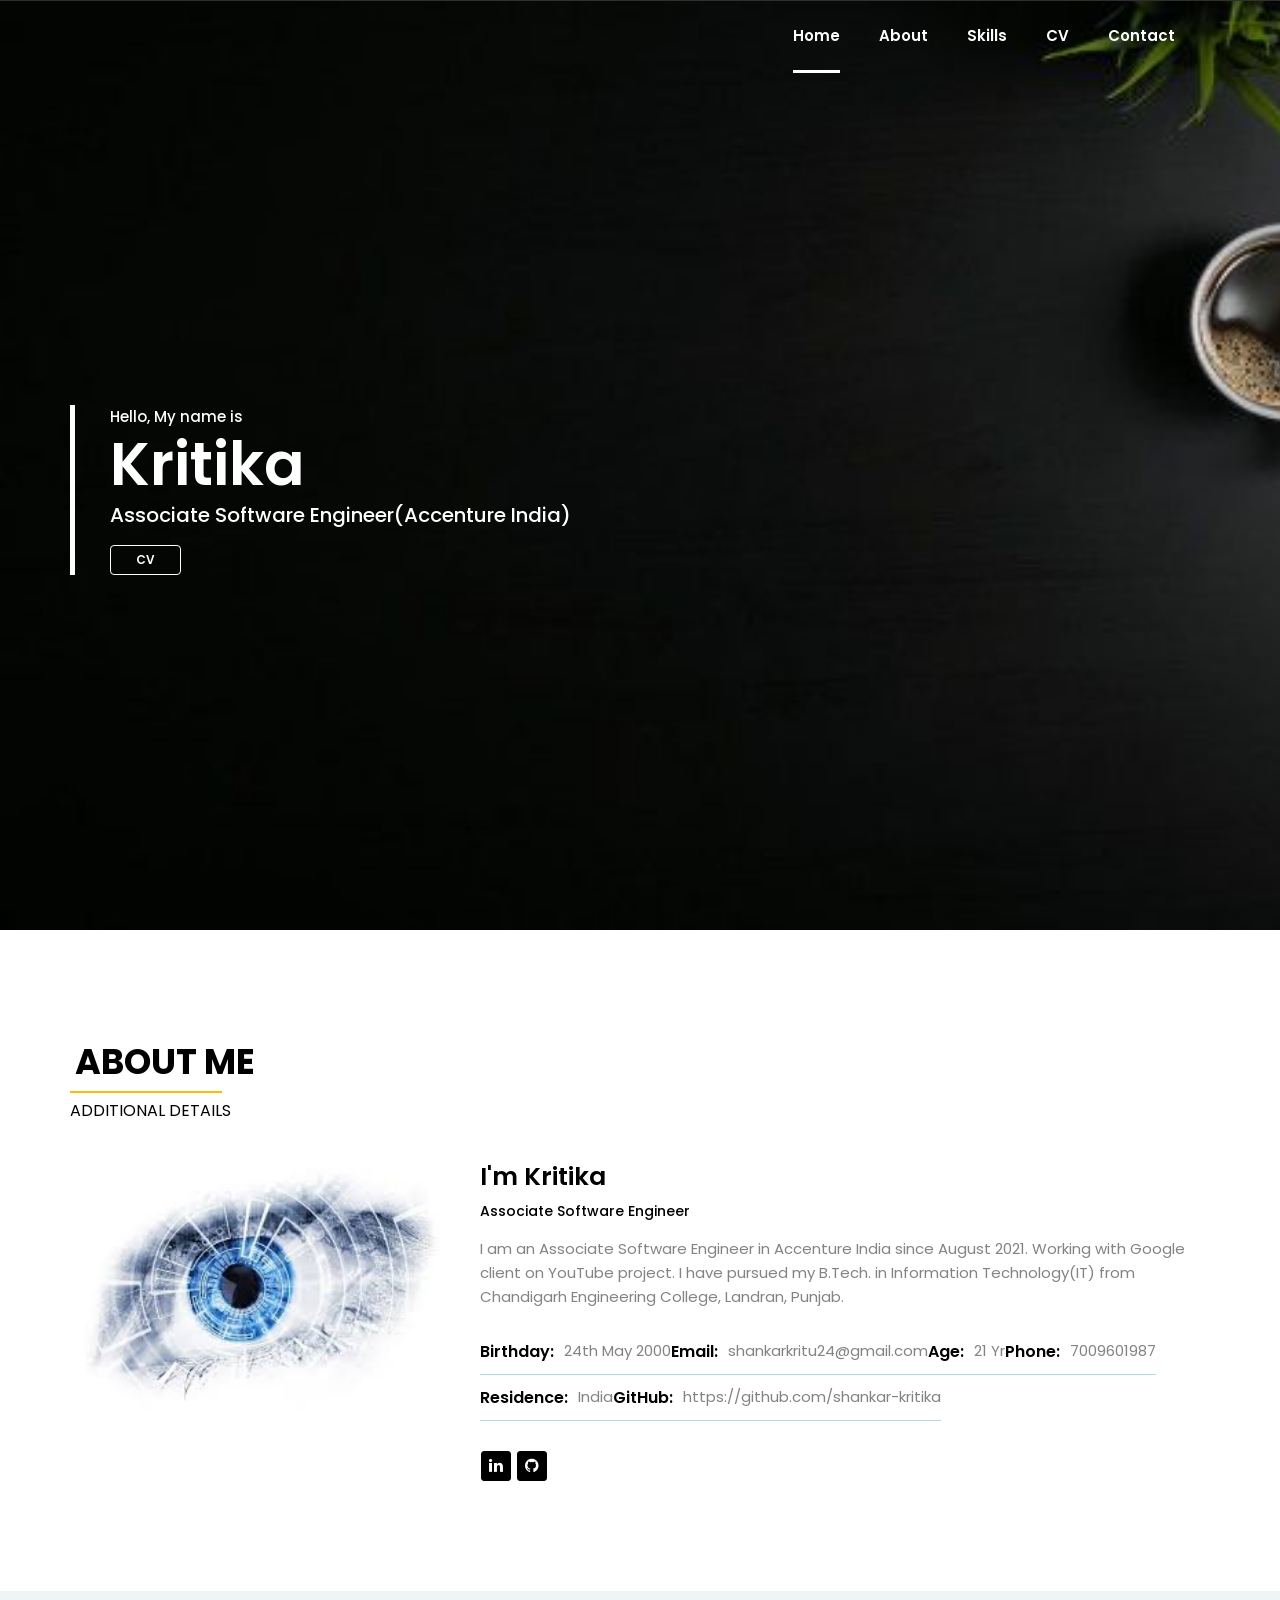
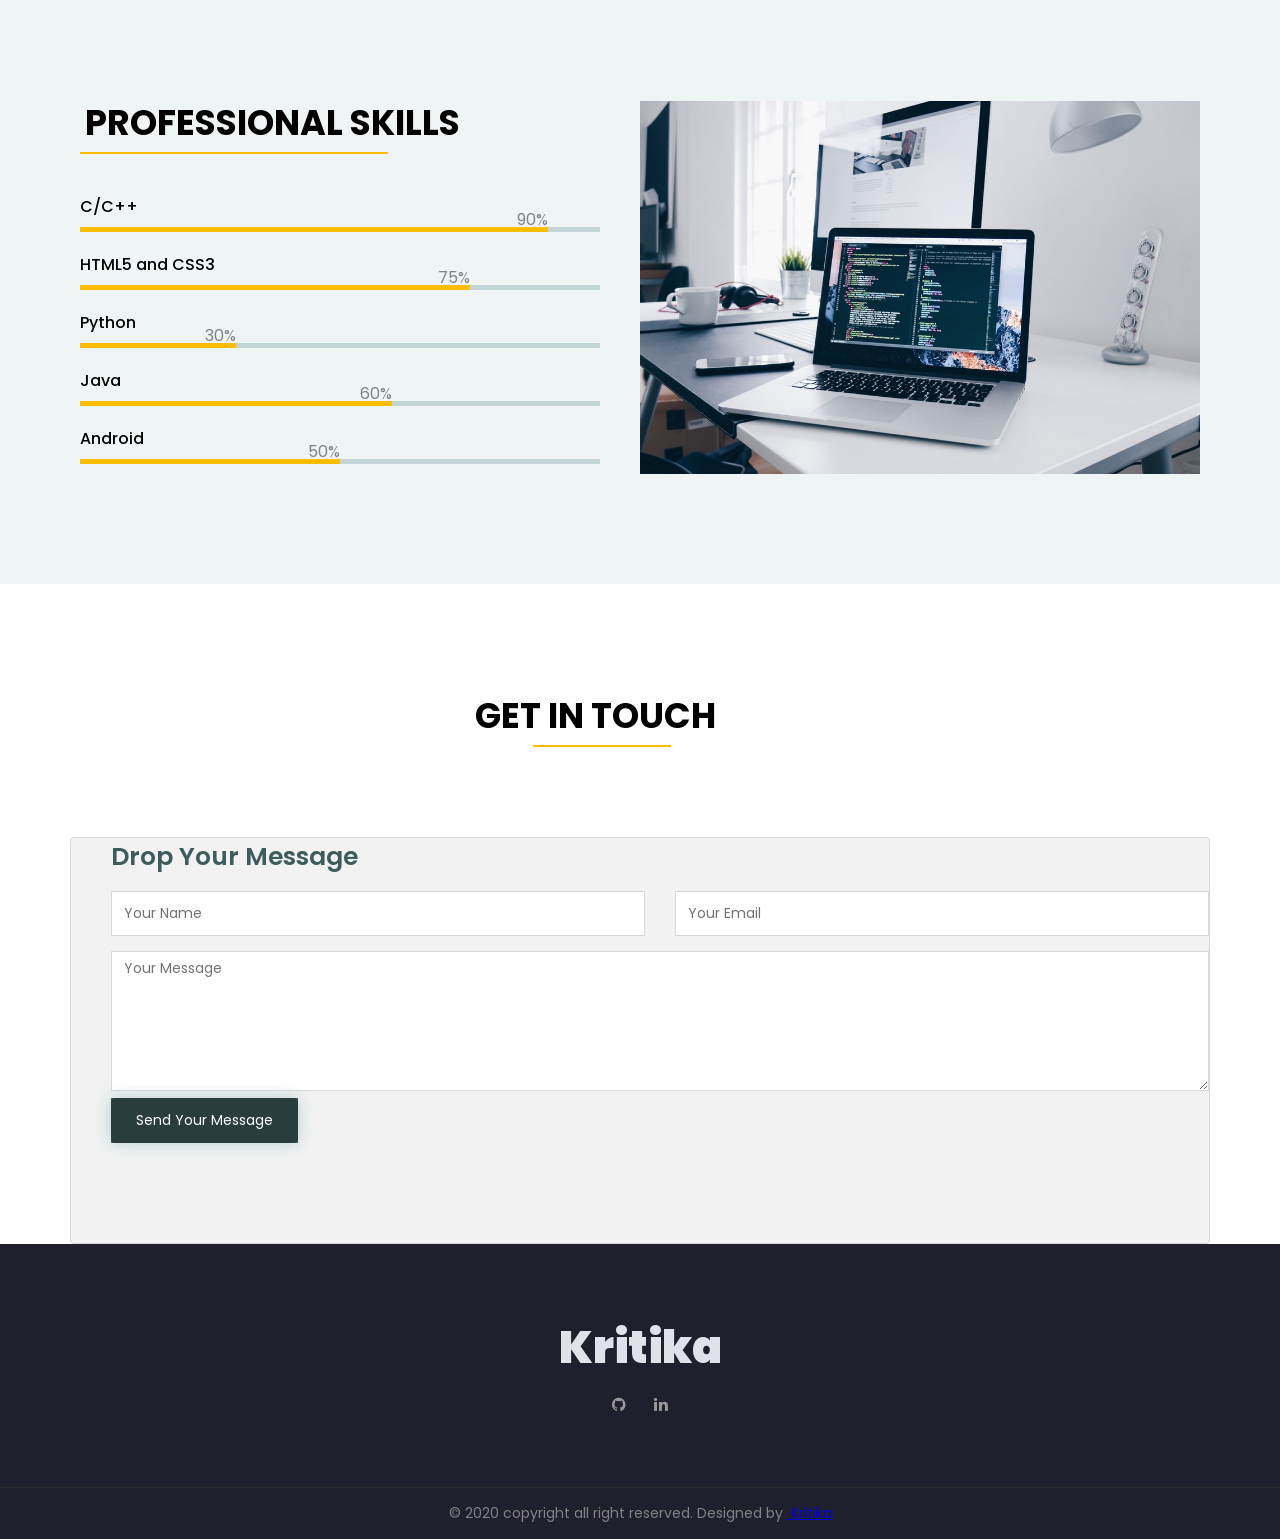
==== index.html @ e6e8d10d "Update index.html" ====
<!DOCTYPE html>
<html lang="en">
<head>
    <meta charset="UTF-8">
    <meta name="viewport" content="width=device-width, initial-scale=1.0">
    <link rel="stylesheet" href="style.css">
    <title>Kritika's Portfolio</title>
</head>
<body>
    <!-- Start Header -->
    <header>
        <div class="container">
            <div class="row">
             <div class="navbar">
                 <ul>
                    <li><a href="#home" class="active">Home</a></li>
                    <li><a href="#about">About</a></li>
                    <li><a href="#skills">Skills</a></li>
                    <li><a href=https://drive.google.com/file/d/1onc7WMj_iOWXItp1BpPiniYYVjRwStnq/view>CV</a></li>
                    <li><a href="#contact">Contact</a></li>
                 </ul>
                </div>
             </div>
        </div>
    </header>
    <!-- End Header -->



    <!-- Start Home -->
    <a name="home"></a>
    <section class="home">
        <div class="container">
            <div class="row full-screen">
                <div class="home-content">
                    <div class="block">
                    <h6>Hello, My name is</h6>
                    <h1>Kritika</h1>
                    <h3>Associate Software Engineer(Accenture India)</h3>
                    <div class="resume">
                        <a href=https://drive.google.com/file/d/1onc7WMj_iOWXItp1BpPiniYYVjRwStnq/view>CV</a>
                    </div>
                </div>
                </div>
        </div>
        </div>
    </section>
    <!-- End Home -->


    <!-- Start About -->
     <a name="about"></a>
    <section class="about ">
        <div class="container">
            <div class="row">
                <div class="section-title">
                    <h1>About Me</h1>
                    <p class="small text-uppercase">Additional Details</p>
                </div>
            </div>
            <div class="row">
                <div class="about-content">
                    <div class="row">
                <div class="img">
                    <img src="Images/about.jpg">
                </div>
                <div class="text">
                    <h4>I'm Kritika</h4>
                    <h6>Associate Software Engineer</h6>
                    <p>I am an Associate Software Engineer in Accenture India since August 2021. Working with Google client on YouTube project. I have pursued my B.Tech. in Information Technology(IT) from Chandigarh Engineering College, Landran, Punjab.</p>
                    <div class="info">
                        <div class="list">
                        <label>Birthday: </label>
                        <p> 24th May 2000</p>
                        </div>
                        <div class="list">
                        <label>Email: </label>
                        <p> shankarkritu24@gmail.com</p>
                        </div>
                        <div class="list">
                        <label>Age: </label>
                        <p> 21 Yr</p>
                        </div>
                        <div class="list">
                        <label>Phone: </label>
                        <p> 7009601987</p>
                        </div>
                        <div class="list">
                        <label>Residence: </label>
                        <p> India</p>
                        </div>
                        <div class="list">
                            <label>GitHub: </label>
                            <p> https://github.com/shankar-kritika</p>
                        </div>
                        </div>
                        <div class="social-link">
                            <a href="https://www.linkedin.com/in/kritika-shankar-7a6b39147/"><i class="fa fa-linkedin"></i></a>
                            <a href="https://github.com/shankar-kritika"><i class="fa fa-github"></i></a>
                        </div>
                    </div>
                </div>
            </div>
        </div>
    </section>
    <!-- End About -->

    <!-- Start Skills -->
    <a name="skills"></a>
<section class="skills">
    <div class="row align-items-center">
        <div class="skills-content">
            <div class="row">
                <div class="section-title">
                    <h1>Professional Skills</h1>
                </div>
            </div>
            <div class="row">
                <div class="skill-box">
                    <h6>C/C++</h6>
                    <div class="skill-bar">
                        <div class="skill-bar-in" style="width: 90%;">
                            <span>90%</span>
                        </div>
                    </div>
                </div>
                <div class="skill-box">
                    <h6>HTML5 and CSS3</h6>
                    <div class="skill-bar">
                        <div class="skill-bar-in" style="width: 75%;">
                            <span>75%</span>
                        </div>
                    </div>
                </div>
                <div class="skill-box">
                    <h6>Python</h6>
                    <div class="skill-bar">
                        <div class="skill-bar-in" style="width: 30%;">
                            <span>30%</span>
                        </div>
                    </div>
                </div>
                  <div class="skill-box">
                    <h6>Java</h6>
                    <div class="skill-bar">
                        <div class="skill-bar-in" style="width: 60%;">
                            <span>60%</span>
                        </div>
                    </div>
                </div>
                  <div class="skill-box">
                    <h6>Android</h6>
                    <div class="skill-bar">
                        <div class="skill-bar-in" style="width: 50%;">
                            <span>50%</span>
                        </div>
                    </div>
                </div>
            </div>
        </div>
        <div class="img">
            <img src="Images/skills.jpg">
        </div>
    </div>
</section>
    <!-- End Skills -->
<!-- Start Project -->
<!-- End Project    -->
    <!-- Start Contact Us -->
    <a name="contact"></a>
    <section class="contact">
        <div class="container">
            <div class="row">
                <div class="section-title text-center">
                    <h1>Get In Touch</h1>
                </div>
            </div>
            <div class="row">
                <div class="contact-form">
                    <div class="row">
                        <div class="text">
                            <h2>Drop Your Message</h2>
                        </div>
                    </div>
                    <div class="row space-between">
                        <div class="col-6">
                            <input   type="Text" class="form-control" name=""placeholder="Your Name">
                        </div>
                        <div class="col-6">
                            <input type="text" class="form-control" name=""placeholder="Your Email">
                        </div>
                    </div>
                    <div class="row">
                        <div class="col-12">
                            <textarea class="form-control"
                             placeholder="Your Message"></textarea>
                        </div>
                    </div>
                    <div class="row">
                        <div class="button">
                            <a href="mailto:shankarkritu24@gmail.com">Send Your Message</a>
                        </div>
                    </div>
                </div>
            </div>
        </div>
    </section>
    <!-- End Contact Us -->



    <!-- Start Footer -->
    <footer>
        <div class="container">
            <div class="row">
                <div class="logo">
                    Kritika
                </div>
                <div class="social">
                    <a href="https://github.com/shankar-kritika"><i class="fa fa-github"></i></a>
                     <a href="https://www.linkedin.com/in/kritika-shankar-7a6b39147/"><i class="fa fa-linkedin"></i></a>
                </div>
            </div>
        </div>
    </footer>
    <!-- End Footer -->
    <!-- Start Copyright -->
    <section class="Copyright">
        <div class="container">
            <p>&copy; 2020 copyright all right reserved. Designed by <a href="https://www.facebook.com/kritka.shankar/"><i class="fa"></i> Kritika</a> </p>
        </div>
    </section>
    <!-- End Copyright -->
</body>
</html>
---- style.css ----
@import url('https://fonts.googleapis.com/css2?family=Poppins:wght@300;400;500;600;700&display=swap');
@import url(https://stackpath.bootstrapcdn.com/font-awesome/4.7.0/css/font-awesome.min.css);
html
{
    scroll-behavior: smooth;
}
body
{
    margin:0;
    font-family: 'Poppins', sans-serif;
}
* {
    box-sizing: border-box;
    margin: 0;
}
.container
{
    max-width: 1140px;
    margin: auto;
}
.row
{
    display:flex;
    flex-wrap:wrap;
}
/* Header */
header
{
    position: absolute;
    left:0px;
    right:0px;
    border-bottom: 1px solid #332e2e;
    padding: 0px 15px;
    z-index: 10;
}

header .row
{
    justify-content: space-between;
    align-items: center;
}
header .brand-name img{
    height: 60px;
    width:80px;
}
header .brand-name a
{
    text-decoration: none;
    font-size: 20px;
    font-weight: 600;
    color: white;
    text-transform: uppercase;
    position: relative;
}
header .fixed .brand-name a
{
    color: white; 
}
header .navbar
{
    position: fixed;
    display:flex;
    justify-content: center;
    align-items: center;
    flex-direction: row;
    flex-wrap:wrap;
    width: 140%;
    height: 100%;
}
header .navbar ul
{
list-style: none;
padding:0;
margin: 0;
height: 0%;
}
header .navbar ul li
{
display: inline-block;
margin-left: 35px;
}
header .navbar ul li a
{
    font-size: 15px;
    text-decoration:none;
    line-height: 72px;
    color:white;
    display: block;
    font-weight: 600;
    position: relative;
}
header .navbar ul li a::before
{
    content:'';
    height: 3px;
    background-color:white;
    width:0%;
    position: absolute;
    right:0px;
    bottom:-1px;
    transition: all .5s ease;
}
header .navbar ul li a:hover::before
{
    width:100%;
    left: 0;
}
header .navbar ul li a.active::before
{
    width:100%;
    left: 0;
}
.section-title
{
flex: 0 0 100%;
max-width: 100%;
margin-bottom: 35px;
}

.section-title h1 
{
    display: inline-block;
    font-size: 35px;
    text-transform: uppercase;
    font-weight: 700;
    margin: 0 0 5px;
    position: relative;
    padding:5px;
}
.section-title h1::before 
{
    content: '';
    left: 0;
    position: absolute;
    height:2px;
    right: 20%;
    background-color: #febd01;
    bottom: 0px;
}
/* Home */
.home
{
    min-height: 100vh;
    background-image:url("Images/bgimage.jpg");
    background-size: cover;
    background-position: centre;
    padding: 15px;
    }
.home .full-screen
{
    /* background-color: grey; */
    min-height: 100vh;
}
.home .home-content
{
    flex:0 0 100%;
    max-width: 100%;
    display:flex;
    flex-wrap:wrap;
    align-items: center;
}
.home .home-content .block
{
    flex: 0 0 75%;
    max-width: 75%;
    padding-left: 35px;
    border-left: 5px solid white;
    margin-top: 50px;
}
.home .home-content .block h6
{
    color:white;
    font-size: 15px;
    font-weight: 500;
    margin:0;
    padding:0;
}
.home .home-content .block h1
{
    color:white;
    font-size: 60px;
    font-weight: 600;
    margin: 0;
    padding: 0;
    line-height: 1.2;;
}
.home .home-content .block h3
{
    color:white;
    font-size: 20px;
    font-weight: 500;
    margin:0;
    padding:0;
}
.home .home-content .block .resume
{
    padding-top: 15px;
}
.home .home-content .block .resume a
{
border-radius: 4px;
color: white;
border: 1px solid white;
padding: 5px 25px;
text-decoration: none;
display: inline-block;
font-size: 12px;
text-transform: uppercase;
font-weight: 600;
transition: all .5s ease;
background-color: transparent;
}
.home .home-content .block .resume a:hover
{
    background-color: white;
    color: black;
}




/* About Me */
.about
{
padding: 100px 15px;
background-color:white;
}


.text-uppercase
{
    text-transform: uppercase!important;
}
.about .section-title p .small{
    display: block;
    font-size: 14px;
    color: #838383;
    font-weight:400;
    letter-spacing: 2px;

}
.about .about-content .img
{
    flex: 0 0 33.33%;
}
.about .about-content .img img
{
    width: 100%;
    display: block;
    -webkit-transform: rotateY(180deg);
    transform: rotateY(180deg);
}
.about .about-content .text
{
    flex: 0 0 66.66%;
    max-width: 66.66%;
    padding-left: 30px;
}
.about .about-content .text h4
{
    color:black;
}
.about .about-content .text h4
{
font-size: 25px;
font-weight: 600;
margin:0 0 5px;
color:black;
}
.about .about-content .text h6
{
    font-size: 14px;
    font-weight: 500;
    margin:0 0 15px;
    color:black;
}
.about .about-content .text p
{
    font-size: 15px;
    font-weight: 400;
    line-height: 24px;
    color: #838383;
    margin:0 0 20px;
}
.about .about-content .text .info
{
    display:-webkit-inline-box;
    flex-wrap:wrap;
    justify-content: space-between;
}
.about .about-content .text .info .list
{
    flex:0 0 calc(50% -15px);
    max-width: calc(50% -15px) ;
    margin-top: 10px;
    display: flex;
    flex-wrap:wrap;
    border-bottom:1px solid lightblue;
    padding-bottom: 10px;
}
.about .about-content .text .info .list label
{
    padding-right: 10px;
    color: #000000;
    font-weight: 600;
}
.about .about-content .text .info .list p
{
    margin: 0;
    font-size: 15px;
    font-weight: 400;
    line-height: 24px;
    color: #838383;
}

.about .about-content .text .social-link
{
   padding-top: 20px;
}
.about .about-content .text .social-link a
{
    height: 30px;
    width: 30px;
    background-color: black;
    border-radius: 3px;
    display: inline-block;
    border: 1px solid black;
    line-height: 28px;
    text-align: center;
    margin:10px 1px;
}
.about .about-content .text .social-link a .fa:hover
{
    opacity: 0.3;
}
      
/* Set a specific color for each brand */
/* linked */
.about .about-content .text .social-link a .fa-linkedin 
{   
    background: black;
    color: white;
}
      
/* github */
.about .about-content .text .social-link a .fa-github 
{
    background: black ;
    color: white;
}

/* Skills */


.skills
{
    padding: 100px 80px;
    background-color: #eff5f5;
}
.skills .skills-content
{
flex: 0 0 50%;
max-width:0 0 50%;
padding-right: 40px;
}
.skills .img
{
    flex: 0 0 50%;
    max-width: 50%;
}
.align-items-center
{
    align-items: center;
}
.skills .img img
{
    width: 100%;
    display: block;
}
.skills .skills-content .section-title p
{
font-size: 15px;
font-weight: 400;
line-height: 24px;
color: #838383;
margin: 15px 0 0px;
}
.skills .skills-content .skill-box
{
    flex: 0 0 100%;
    max-width: 100%;
    margin-bottom: 20px;

}
.skills .skills-content .skill-box h6
{
    font-size: 16px;
    font-weight: 500;
    color: black;
    margin:0 0 8px;
}
.skills .skills-content .skill-box .skill-bar
{
    height: 5px;
    background-color: #c2d6d6;
    position: relative;
}
.skills .skills-content .skill-box .skill-bar .skill-bar-in
{
background-color: #febd01;
position: absolute;
left: 0;
top:0;
height: 100%;
}
.skills .skills-content .skill-box .skill-bar .skill-bar-in span
{
    color: #838383;
    font-size: 16px;
    font-weight: 400;
    position: absolute;
    right: 0;
    top: -20px;
}

/* Contact--us */
.contact .section-title
{
    padding: 100px 400px;
    padding-bottom:50px;
}
.contact .section-title h1:before
{
    left:25%
}
.contact .contact-form
{
    background-color: #f2f2f2;
    flex: 0 0 100%;
    max-width: 100%;
    padding-left: 40px;
    border: 1px solid #d9d9d9;
    border-radius: 4px;
    padding-bottom: 100px;
}
.contact .contact-form .text
{
    flex: 0 0 100%;
    max-width: 100%;
    padding-bottom: 20px;
    color:black;
    margin:0;
    padding:0;
}
.contact .contact-form .text h2
{
    color: #3d5c5c;
    font-size: 25px;
    font-weight: 600;
}
.contact .contact-form .space-between
{
    justify-content: space-between;
}
.contact .contact-form .col-6
{
    flex: 0 0 calc(50% - 15px);
    max-width: calc(50% - 15px);
    
}
.contact .contact-form .col-12
{
    flex: 0 0 100%;
    max-width: 100%;
}
.contact .contact-form .form-control
{
height: 45px;
width: 100%;
margin-top: 15px;
padding: 6px 12px;
font-size: 14px;
font-weight: 400;
border: 1px solid #d9d9d9;
font-family: 'Poppins', sans-serif;
}
.contact .contact-form textarea.form-control
{
    height: 140px;
}
.contact .contact-form .form-control::placeholder
{
    color:#737373;
}
.contact .contact-form .button
{
    background-color: #293d3d;
}
.contact .contact-form .button a
{
    border-radius: 4px;
    color:white;
    padding: 12px 25px;
    text-decoration: none;
    display: inline-block;
    font-size: 14px;
    text-transform: all .5s ease;
    background-color: transparent;
    box-shadow: 0px 0px 15px #b3cccc;
    border: none;
}
.contact .contact-form .button a:hover
{
    background-color: black;
    color: #ffffff;
}



/* Footer */
footer
{
    padding:70px 25px;
    background-color: #1f1f2e;
}

footer .logo
{
    flex: 0 0 100%;
    max-width: 100%;
    text-align:center;
    font-size: 45px;
    color:#e1e1ea;
    font-weight: 900;

}
footer .social
{
    flex: 0 0 100%;
    max-width: 100%;
    text-align:center;
    padding-top: 10px;
}


footer .social a
{
    color:#999999;
    text-decoration: none;
    display: inline-block;
    margin: 0px 12px;
    transition: all .5s ease;
    text-decoration: none;
}

footer .social a:hover
{
    color:#ffffff;
}



/* Copyright */
.Copyright
{
    background-color: #1f1f2e;
    border-top: 1px solid #2a2a2c;
    padding: 15px;
}
.Copyright p
{
    color:#838383;
    margin:0;
    text-align: center;
    font-weight: 400;
    font-size: 14px;
}
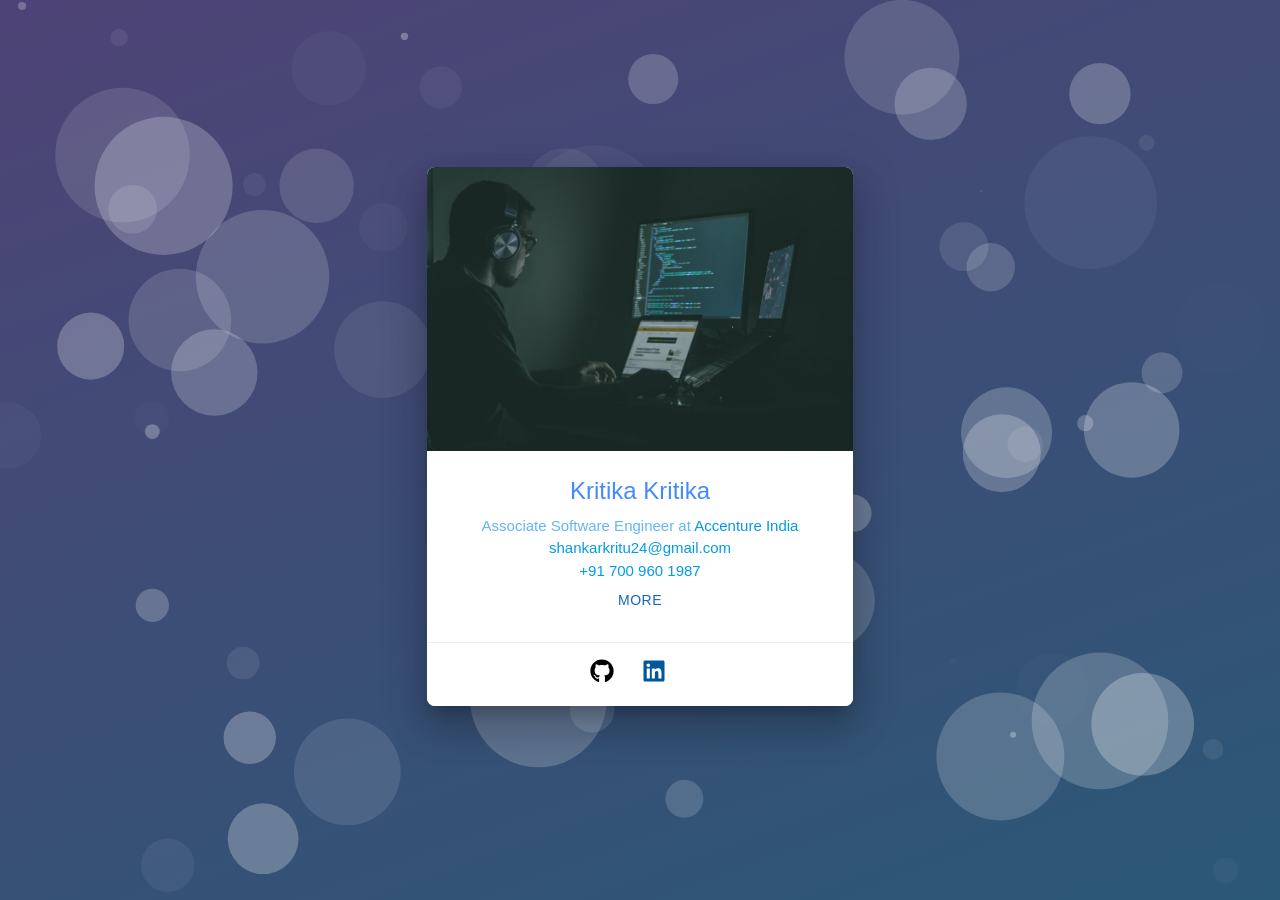
==== commit 8e02ed1c: "Add files via upload" ====
--- a/index.html
+++ b/index.html
@@ -1,235 +1,76 @@
-<!DOCTYPE html>
-<html lang="en">
-<head>
-    <meta charset="UTF-8">
-    <meta name="viewport" content="width=device-width, initial-scale=1.0">
-    <link rel="stylesheet" href="style.css">
-    <title>Kritika's Portfolio</title>
-</head>
-<body>
-    <!-- Start Header -->
-    <header>
-        <div class="container">
-            <div class="row">
-             <div class="navbar">
-                 <ul>
-                    <li><a href="#home" class="active">Home</a></li>
-                    <li><a href="#about">About</a></li>
-                    <li><a href="#skills">Skills</a></li>
-                    <li><a href=https://drive.google.com/file/d/1onc7WMj_iOWXItp1BpPiniYYVjRwStnq/view>CV</a></li>
-                    <li><a href="#contact">Contact</a></li>
-                 </ul>
-                </div>
-             </div>
-        </div>
-    </header>
-    <!-- End Header -->
-
-
-
-    <!-- Start Home -->
-    <a name="home"></a>
-    <section class="home">
-        <div class="container">
-            <div class="row full-screen">
-                <div class="home-content">
-                    <div class="block">
-                    <h6>Hello, My name is</h6>
-                    <h1>Kritika</h1>
-                    <h3>Associate Software Engineer(Accenture India)</h3>
-                    <div class="resume">
-                        <a href=https://drive.google.com/file/d/1onc7WMj_iOWXItp1BpPiniYYVjRwStnq/view>CV</a>
-                    </div>
-                </div>
-                </div>
-        </div>
-        </div>
-    </section>
-    <!-- End Home -->
-
-
-    <!-- Start About -->
-     <a name="about"></a>
-    <section class="about ">
-        <div class="container">
-            <div class="row">
-                <div class="section-title">
-                    <h1>About Me</h1>
-                    <p class="small text-uppercase">Additional Details</p>
-                </div>
-            </div>
-            <div class="row">
-                <div class="about-content">
-                    <div class="row">
-                <div class="img">
-                    <img src="Images/about.jpg">
-                </div>
-                <div class="text">
-                    <h4>I'm Kritika</h4>
-                    <h6>Associate Software Engineer</h6>
-                    <p>I am an Associate Software Engineer in Accenture India since August 2021. Working with Google client on YouTube project. I have pursued my B.Tech. in Information Technology(IT) from Chandigarh Engineering College, Landran, Punjab.</p>
-                    <div class="info">
-                        <div class="list">
-                        <label>Birthday: </label>
-                        <p> 24th May 2000</p>
-                        </div>
-                        <div class="list">
-                        <label>Email: </label>
-                        <p> shankarkritu24@gmail.com</p>
-                        </div>
-                        <div class="list">
-                        <label>Age: </label>
-                        <p> 21 Yr</p>
-                        </div>
-                        <div class="list">
-                        <label>Phone: </label>
-                        <p> 7009601987</p>
-                        </div>
-                        <div class="list">
-                        <label>Residence: </label>
-                        <p> India</p>
-                        </div>
-                        <div class="list">
-                            <label>GitHub: </label>
-                            <p> https://github.com/shankar-kritika</p>
-                        </div>
-                        </div>
-                        <div class="social-link">
-                            <a href="https://www.linkedin.com/in/kritika-shankar-7a6b39147/"><i class="fa fa-linkedin"></i></a>
-                            <a href="https://github.com/shankar-kritika"><i class="fa fa-github"></i></a>
-                        </div>
-                    </div>
-                </div>
-            </div>
-        </div>
-    </section>
-    <!-- End About -->
-
-    <!-- Start Skills -->
-    <a name="skills"></a>
-<section class="skills">
-    <div class="row align-items-center">
-        <div class="skills-content">
-            <div class="row">
-                <div class="section-title">
-                    <h1>Professional Skills</h1>
-                </div>
-            </div>
-            <div class="row">
-                <div class="skill-box">
-                    <h6>C/C++</h6>
-                    <div class="skill-bar">
-                        <div class="skill-bar-in" style="width: 90%;">
-                            <span>90%</span>
-                        </div>
-                    </div>
-                </div>
-                <div class="skill-box">
-                    <h6>HTML5 and CSS3</h6>
-                    <div class="skill-bar">
-                        <div class="skill-bar-in" style="width: 75%;">
-                            <span>75%</span>
-                        </div>
-                    </div>
-                </div>
-                <div class="skill-box">
-                    <h6>Python</h6>
-                    <div class="skill-bar">
-                        <div class="skill-bar-in" style="width: 30%;">
-                            <span>30%</span>
-                        </div>
-                    </div>
-                </div>
-                  <div class="skill-box">
-                    <h6>Java</h6>
-                    <div class="skill-bar">
-                        <div class="skill-bar-in" style="width: 60%;">
-                            <span>60%</span>
-                        </div>
-                    </div>
-                </div>
-                  <div class="skill-box">
-                    <h6>Android</h6>
-                    <div class="skill-bar">
-                        <div class="skill-bar-in" style="width: 50%;">
-                            <span>50%</span>
-                        </div>
-                    </div>
-                </div>
-            </div>
-        </div>
-        <div class="img">
-            <img src="Images/skills.jpg">
-        </div>
-    </div>
-</section>
-    <!-- End Skills -->
-<!-- Start Project -->
-<!-- End Project    -->
-    <!-- Start Contact Us -->
-    <a name="contact"></a>
-    <section class="contact">
-        <div class="container">
-            <div class="row">
-                <div class="section-title text-center">
-                    <h1>Get In Touch</h1>
-                </div>
-            </div>
-            <div class="row">
-                <div class="contact-form">
-                    <div class="row">
-                        <div class="text">
-                            <h2>Drop Your Message</h2>
-                        </div>
-                    </div>
-                    <div class="row space-between">
-                        <div class="col-6">
-                            <input   type="Text" class="form-control" name=""placeholder="Your Name">
-                        </div>
-                        <div class="col-6">
-                            <input type="text" class="form-control" name=""placeholder="Your Email">
-                        </div>
-                    </div>
-                    <div class="row">
-                        <div class="col-12">
-                            <textarea class="form-control"
-                             placeholder="Your Message"></textarea>
-                        </div>
-                    </div>
-                    <div class="row">
-                        <div class="button">
-                            <a href="mailto:shankarkritu24@gmail.com">Send Your Message</a>
-                        </div>
-                    </div>
-                </div>
-            </div>
-        </div>
-    </section>
-    <!-- End Contact Us -->
-
-
-
-    <!-- Start Footer -->
-    <footer>
-        <div class="container">
-            <div class="row">
-                <div class="logo">
-                    Kritika
-                </div>
-                <div class="social">
-                    <a href="https://github.com/shankar-kritika"><i class="fa fa-github"></i></a>
-                     <a href="https://www.linkedin.com/in/kritika-shankar-7a6b39147/"><i class="fa fa-linkedin"></i></a>
-                </div>
-            </div>
-        </div>
-    </footer>
-    <!-- End Footer -->
-    <!-- Start Copyright -->
-    <section class="Copyright">
-        <div class="container">
-            <p>&copy; 2020 copyright all right reserved. Designed by <a href="https://www.facebook.com/kritka.shankar/"><i class="fa"></i> Kritika</a> </p>
-        </div>
-    </section>
-    <!-- End Copyright -->
-</body>
-</html>
+<!DOCTYPE html>
+<html lang="en">
+
+<head>
+	<meta http-equiv="Content-Type" content="text/html; charset=UTF-8" />
+	<meta name="viewport" content="width=device-width, initial-scale=1, maximum-scale=1.0, user-scalable=no" />
+	<title>Kritika</title>
+
+	<!-- CSS  -->
+	<link href="css/lib/materialize.min.css" rel="stylesheet">
+	<link rel="stylesheet" href="css/lib/svgicons.css">
+	<link href="css/style.css" rel="stylesheet">
+</head>
+
+<body class="blue-gradient">
+
+	<main class="valign-wrapper" id="particles">
+		<div class="container">
+			<div class="row">
+				<div class="col s12 m8 push-m2 l6 push-l3">
+					<div class="card z-depth-5 rounded" id="visiting-card">
+						<div class="card-image">
+							<img class="materialboxed" src="images/coding.jpg" alt="image">
+						</div>
+						<div class="card-content">
+							<span class="center card-title blue-text text-accent-2">Kritika Kritika</span>
+							<p class="blue-text text-lighten-2 center">Associate Software Engineer at <a href="https://www.accenture.com/in-en">Accenture India</a></p>
+							<p class="center">
+								<a href="mailto: shankarkritu24@gmail.com">shankarkritu24@gmail.com</a>
+							</p>
+							<p class="center">
+								<a href="tel:+919112316684">+91 700 960 1987</a>
+							</p>
+
+							<p class="center">
+								<a class=" btn btn-flat blue-text text-darken-3" href="me/index.html">
+									more</a>
+							</p>
+
+						</div>
+						<div class="card-action center">
+
+							<a href="https://github.com/shankar-kritika" class="black-text">
+								<svg class="svg-icon" data-prefix="fab" data-icon="github" role="img" xmlns="http://www.w3.org/2000/svg"
+								 viewBox="0 0 496 512" class="svg-inline--fa fa-github fa-w-16 fa-3x">
+									<path fill="currentColor" d="M165.9 397.4c0 2-2.3 3.6-5.2 3.6-3.3.3-5.6-1.3-5.6-3.6 0-2 2.3-3.6 5.2-3.6 3-.3 5.6 1.3 5.6 3.6zm-31.1-4.5c-.7 2 1.3 4.3 4.3 4.9 2.6 1 5.6 0 6.2-2s-1.3-4.3-4.3-5.2c-2.6-.7-5.5.3-6.2 2.3zm44.2-1.7c-2.9.7-4.9 2.6-4.6 4.9.3 2 2.9 3.3 5.9 2.6 2.9-.7 4.9-2.6 4.6-4.6-.3-1.9-3-3.2-5.9-2.9zM244.8 8C106.1 8 0 113.3 0 252c0 110.9 69.8 205.8 169.5 239.2 12.8 2.3 17.3-5.6 17.3-12.1 0-6.2-.3-40.4-.3-61.4 0 0-70 15-84.7-29.8 0 0-11.4-29.1-27.8-36.6 0 0-22.9-15.7 1.6-15.4 0 0 24.9 2 38.6 25.8 21.9 38.6 58.6 27.5 72.9 20.9 2.3-16 8.8-27.1 16-33.7-55.9-6.2-112.3-14.3-112.3-110.5 0-27.5 7.6-41.3 23.6-58.9-2.6-6.5-11.1-33.3 2.6-67.9 20.9-6.5 69 27 69 27 20-5.6 41.5-8.5 62.8-8.5s42.8 2.9 62.8 8.5c0 0 48.1-33.6 69-27 13.7 34.7 5.2 61.4 2.6 67.9 16 17.7 25.8 31.5 25.8 58.9 0 96.5-58.9 104.2-114.8 110.5 9.2 7.9 17 22.9 17 46.4 0 33.7-.3 75.4-.3 83.6 0 6.5 4.6 14.4 17.3 12.1C428.2 457.8 496 362.9 496 252 496 113.3 383.5 8 244.8 8zM97.2 352.9c-1.3 1-1 3.3.7 5.2 1.6 1.6 3.9 2.3 5.2 1 1.3-1 1-3.3-.7-5.2-1.6-1.6-3.9-2.3-5.2-1zm-10.8-8.1c-.7 1.3.3 2.9 2.3 3.9 1.6 1 3.6.7 4.3-.7.7-1.3-.3-2.9-2.3-3.9-2-.6-3.6-.3-4.3.7zm32.4 35.6c-1.6 1.3-1 4.3 1.3 6.2 2.3 2.3 5.2 2.6 6.5 1 1.3-1.3.7-4.3-1.3-6.2-2.2-2.3-5.2-2.6-6.5-1zm-11.4-14.7c-1.6 1-1.6 3.6 0 5.9 1.6 2.3 4.3 3.3 5.6 2.3 1.6-1.3 1.6-3.9 0-6.2-1.4-2.3-4-3.3-5.6-2z"
+									 class=""></path>
+								</svg>
+							</a>
+
+							<a href="https://www.linkedin.com/in/kritika-kritika/" class="light-blue-text text-darken-4">
+								<svg class="svg-icon" data-prefix="fab" data-icon="linkedin" role="img" xmlns="http://www.w3.org/2000/svg"
+								 viewBox="0 0 448 512" class="svg-inline--fa fa-linkedin fa-w-14 fa-3x">
+									<path fill="currentColor" d="M416 32H31.9C14.3 32 0 46.5 0 64.3v383.4C0 465.5 14.3 480 31.9 480H416c17.6 0 32-14.5 32-32.3V64.3c0-17.8-14.4-32.3-32-32.3zM135.4 416H69V202.2h66.5V416zm-33.2-243c-21.3 0-38.5-17.3-38.5-38.5S80.9 96 102.2 96c21.2 0 38.5 17.3 38.5 38.5 0 21.3-17.2 38.5-38.5 38.5zm282.1 243h-66.4V312c0-24.8-.5-56.7-34.5-56.7-34.6 0-39.9 27-39.9 54.9V416h-66.4V202.2h63.7v29.2h.9c8.9-16.8 30.6-34.5 62.9-34.5 67.2 0 79.7 44.3 79.7 101.9V416z"
+									 class=""></path>
+								</svg>
+							</a>
+
+						</div>
+					</div>
+				</div>
+			</div>
+		</div>
+
+	</main>
+
+	<!--  Scripts-->
+	<script src="js/lib/jquery.min.js"></script>
+	<script src="js/lib/materialize.min.js"></script>
+	<script src="js/lib/tilt.jquery.min.js"></script>
+	<script src="js/lib/particles.min.js"></script>
+	<script src="js/init.js"></script>
+
+</body>
+
+</html>
--- a/css/lib/svgicons.css
+++ b/css/lib/svgicons.css
@@ -0,0 +1,24 @@
+/* -----
+SVG Icons - svgicons.sparkk.fr
+----- */
+
+.svg-icon {
+  width: 24px;
+  height: 24px;
+  transition: transform 0.5s ease-out;
+}
+
+.svg-icon:hover {
+  transform: rotate(360deg);
+}
+
+.svg-icon path,
+.svg-icon polygon,
+.svg-icon rect {
+  fill: currentColor;
+}
+
+.svg-icon circle {
+  stroke: currentColor;
+  stroke-width: 1;
+}
--- a/css/style.css
+++ b/css/style.css
@@ -0,0 +1,51 @@
+body {
+	display: flex;
+	min-height: 100vh;
+	flex-direction: column;
+}
+
+main {
+	flex: 1 0 auto;
+}
+
+.blue-gradient {
+	/* background: linear-gradient(135deg, #a9e4f7 0%, #0fb4e7 100%); */
+
+	/* background-color: #8EC5FC;
+	background-image: linear-gradient(62deg, #8EC5FC 0%, #E0C3FC 100%); */
+	
+		
+	/* background-color: #FAACA8;
+	background-image: linear-gradient(19deg, #FAACA8 0%, #DDD6F3 100%); */
+
+	background-image: linear-gradient(-20deg, #2b5876 0%, #4e4376 100%);
+
+}
+
+.strong {
+	font-weight: 600;
+}
+
+.rounded {
+	border-radius: 8px;
+	overflow: hidden;
+}
+
+a:hover {
+	color: #ff43a1;
+}
+
+#particles canvas {
+	position: absolute;
+	width: 100%;
+	height: 100%;
+	z-index: -1;
+}
+
+#visiting-card {
+	z-index: 9;
+}
+
+#devto {
+	margin-right: initial;
+}
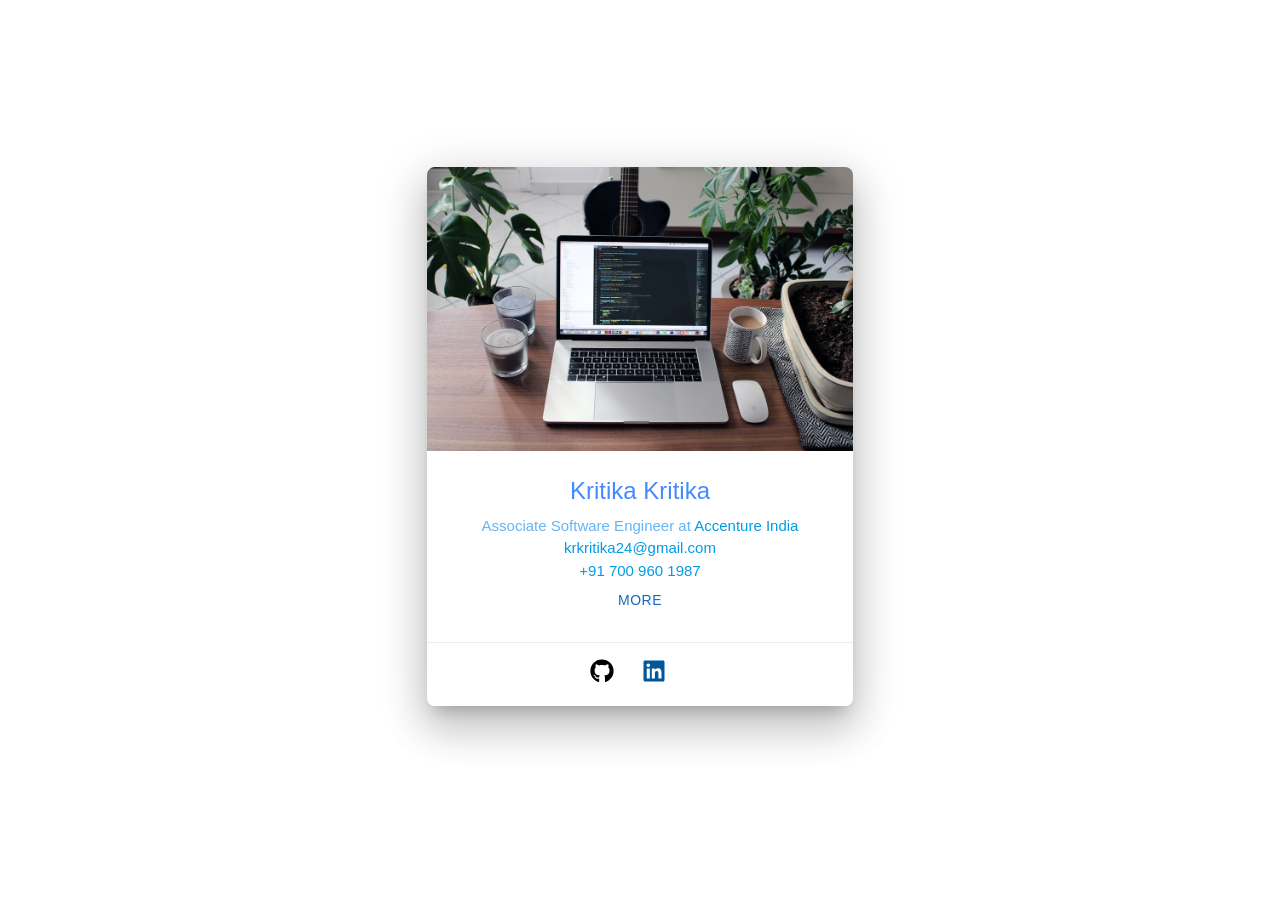
==== commit 210a1f9e: "Update index.html" ====
--- a/index.html
+++ b/index.html
@@ -26,7 +26,7 @@
 							<span class="center card-title blue-text text-accent-2">Kritika Kritika</span>
 							<p class="blue-text text-lighten-2 center">Associate Software Engineer at <a href="https://www.accenture.com/in-en">Accenture India</a></p>
 							<p class="center">
-								<a href="mailto: shankarkritu24@gmail.com">shankarkritu24@gmail.com</a>
+								<a href="mailto: krkritika24@gmail.com">krkritika24@gmail.com</a>
 							</p>
 							<p class="center">
 								<a href="tel:+919112316684">+91 700 960 1987</a>
--- a/css/style.css
+++ b/css/style.css
@@ -18,7 +18,7 @@
 	/* background-color: #FAACA8;
 	background-image: linear-gradient(19deg, #FAACA8 0%, #DDD6F3 100%); */
 
-	background-image: linear-gradient(-20deg, #2b5876 0%, #4e4376 100%);
+	background-color: white;
 
 }
 
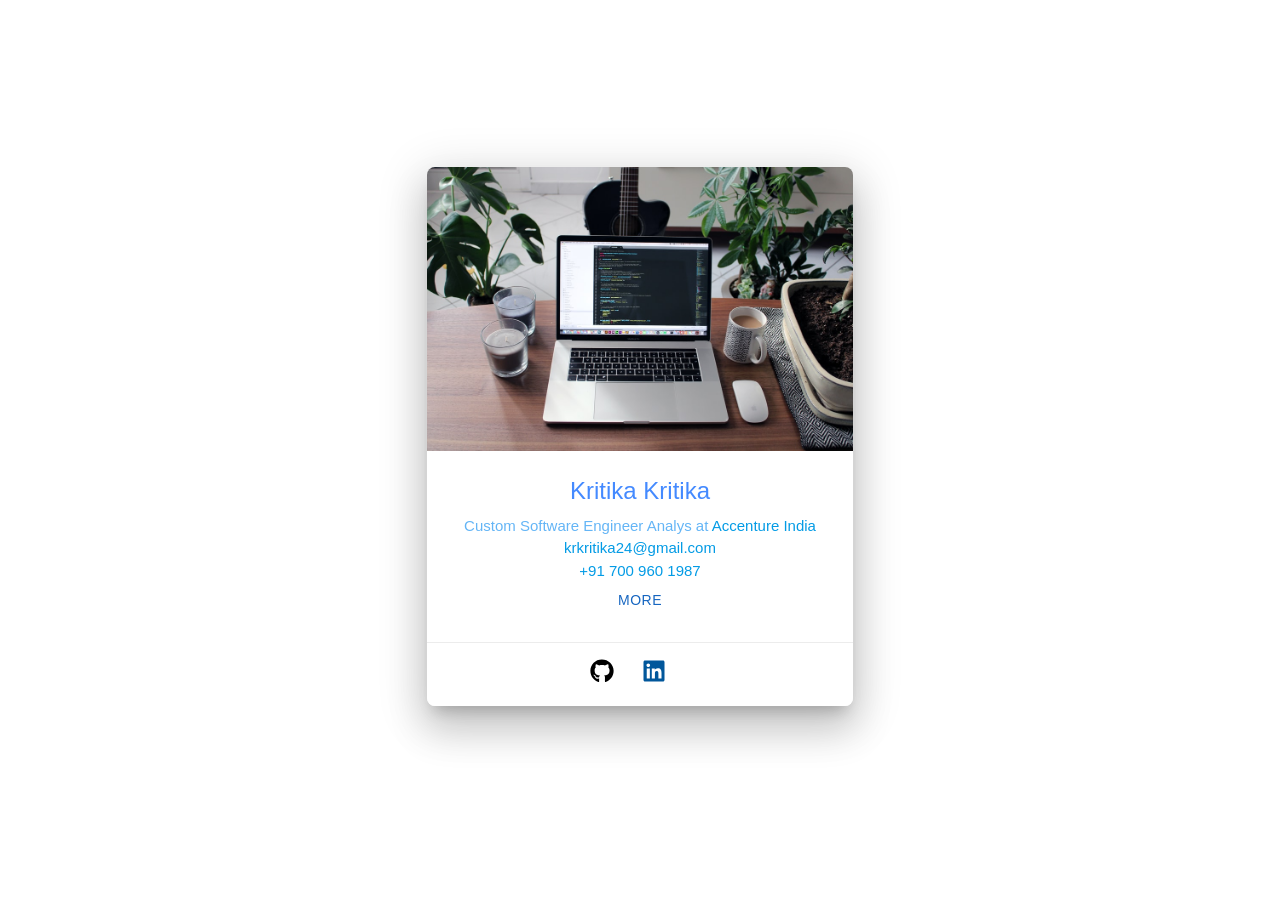
==== commit 995387d3: "Update index.html" ====
--- a/index.html
+++ b/index.html
@@ -24,7 +24,7 @@
 						</div>
 						<div class="card-content">
 							<span class="center card-title blue-text text-accent-2">Kritika Kritika</span>
-							<p class="blue-text text-lighten-2 center">Associate Software Engineer at <a href="https://www.accenture.com/in-en">Accenture India</a></p>
+							<p class="blue-text text-lighten-2 center">Custom Software Engineer Analys at <a href="https://www.accenture.com/in-en">Accenture India</a></p>
 							<p class="center">
 								<a href="mailto: krkritika24@gmail.com">krkritika24@gmail.com</a>
 							</p>
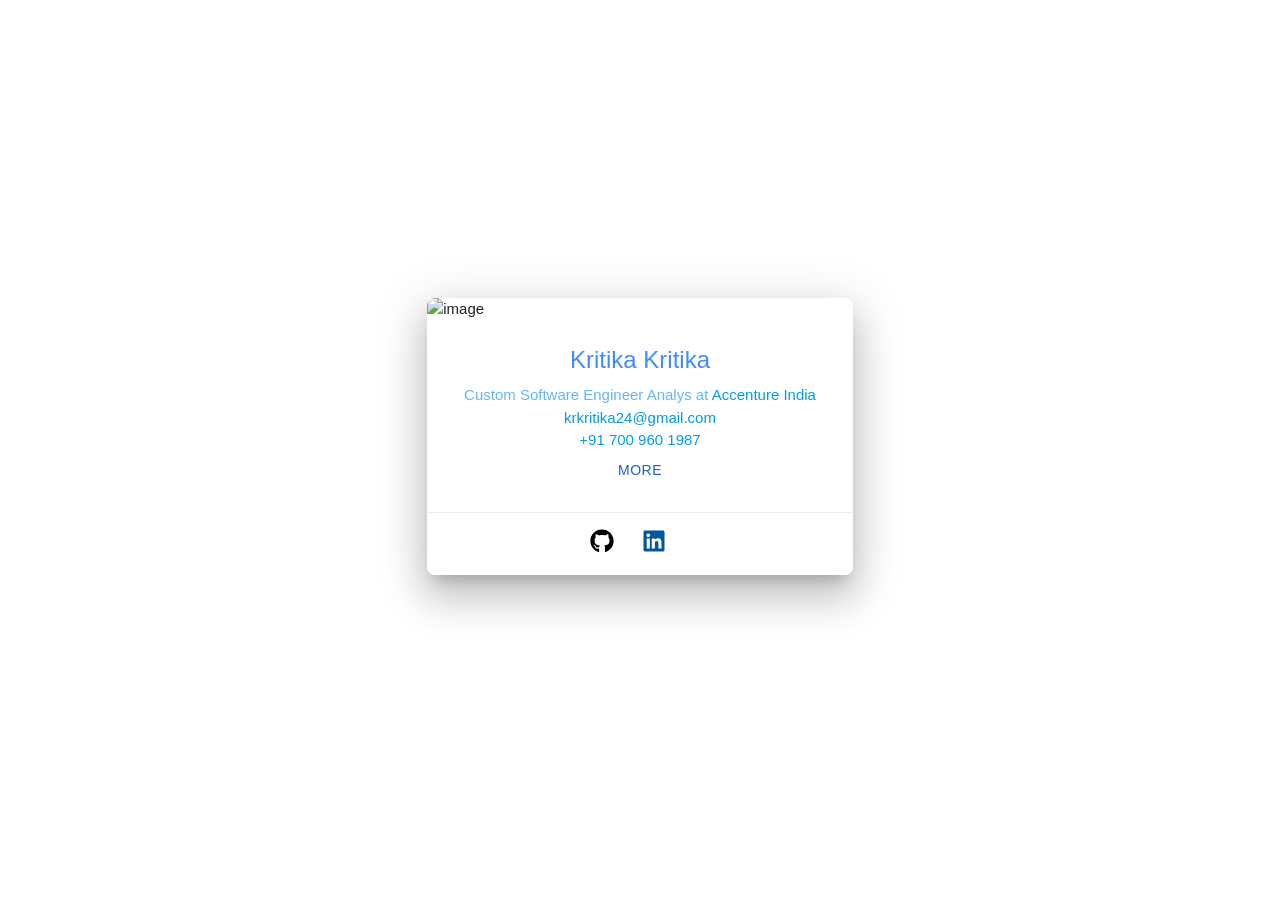
==== commit 9bd4cbb0: "Update index.html" ====
--- a/index.html
+++ b/index.html
@@ -20,7 +20,7 @@
 				<div class="col s12 m8 push-m2 l6 push-l3">
 					<div class="card z-depth-5 rounded" id="visiting-card">
 						<div class="card-image">
-							<img class="materialboxed" src="images/coding.jpg" alt="image">
+							<img class="materialboxed" src="images/me.jpg" alt="image">
 						</div>
 						<div class="card-content">
 							<span class="center card-title blue-text text-accent-2">Kritika Kritika</span>
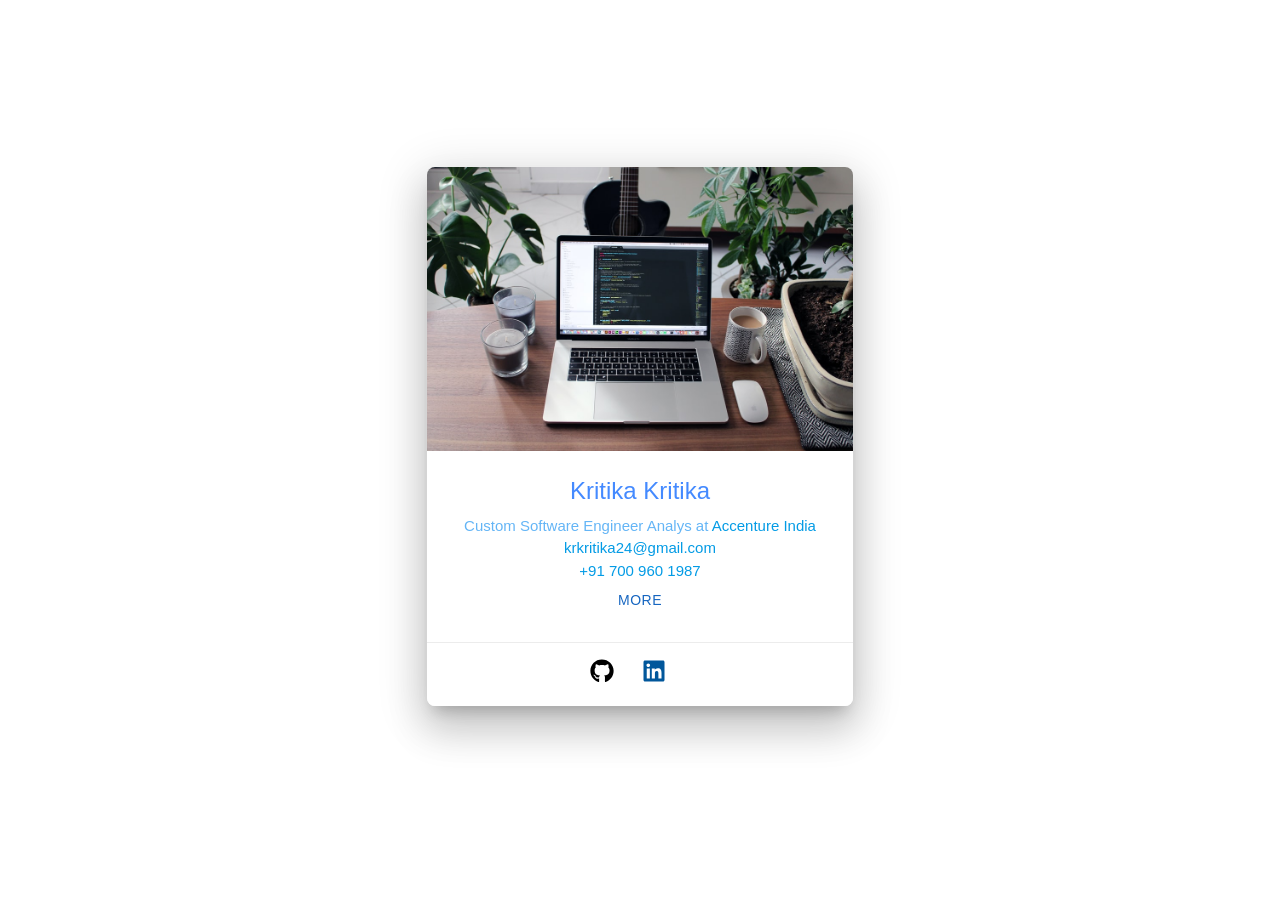
==== commit e1a9abd5: "Update index.html" ====
--- a/index.html
+++ b/index.html
@@ -20,7 +20,7 @@
 				<div class="col s12 m8 push-m2 l6 push-l3">
 					<div class="card z-depth-5 rounded" id="visiting-card">
 						<div class="card-image">
-							<img class="materialboxed" src="images/me.jpg" alt="image">
+							<img class="materialboxed" src="images/coding.jpg" alt="image">
 						</div>
 						<div class="card-content">
 							<span class="center card-title blue-text text-accent-2">Kritika Kritika</span>
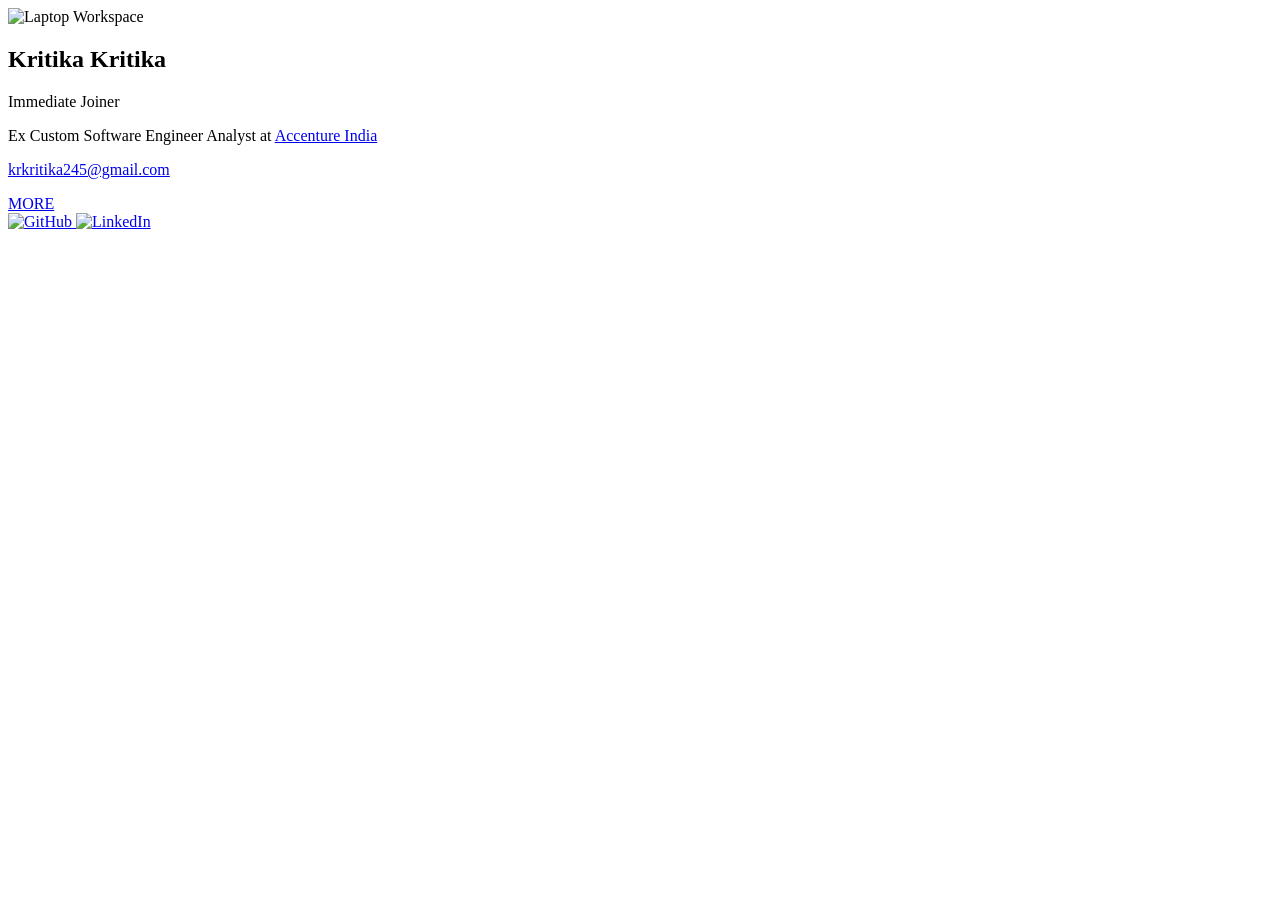
==== commit 2bc4b73c: "Fix LinkedIn URL in index.html Updated LinkedIn profile link in the footer." ====
--- a/index.html
+++ b/index.html
@@ -1,76 +1,46 @@
-<!DOCTYPE html>
-<html lang="en">
-
-<head>
-	<meta http-equiv="Content-Type" content="text/html; charset=UTF-8" />
-	<meta name="viewport" content="width=device-width, initial-scale=1, maximum-scale=1.0, user-scalable=no" />
-	<title>Kritika</title>
-
-	<!-- CSS  -->
-	<link href="css/lib/materialize.min.css" rel="stylesheet">
-	<link rel="stylesheet" href="css/lib/svgicons.css">
-	<link href="css/style.css" rel="stylesheet">
-</head>
-
-<body class="blue-gradient">
-
-	<main class="valign-wrapper" id="particles">
-		<div class="container">
-			<div class="row">
-				<div class="col s12 m8 push-m2 l6 push-l3">
-					<div class="card z-depth-5 rounded" id="visiting-card">
-						<div class="card-image">
-							<img class="materialboxed" src="images/coding.jpg" alt="image">
-						</div>
-						<div class="card-content">
-							<span class="center card-title blue-text text-accent-2">Kritika Kritika</span>
-							<p class="blue-text text-lighten-2 center">Custom Software Engineer Analys at <a href="https://www.accenture.com/in-en">Accenture India</a></p>
-							<p class="center">
-								<a href="mailto: krkritika24@gmail.com">krkritika24@gmail.com</a>
-							</p>
-							<p class="center">
-								<a href="tel:+919112316684">+91 700 960 1987</a>
-							</p>
-
-							<p class="center">
-								<a class=" btn btn-flat blue-text text-darken-3" href="me/index.html">
-									more</a>
-							</p>
-
-						</div>
-						<div class="card-action center">
-
-							<a href="https://github.com/shankar-kritika" class="black-text">
-								<svg class="svg-icon" data-prefix="fab" data-icon="github" role="img" xmlns="http://www.w3.org/2000/svg"
-								 viewBox="0 0 496 512" class="svg-inline--fa fa-github fa-w-16 fa-3x">
-									<path fill="currentColor" d="M165.9 397.4c0 2-2.3 3.6-5.2 3.6-3.3.3-5.6-1.3-5.6-3.6 0-2 2.3-3.6 5.2-3.6 3-.3 5.6 1.3 5.6 3.6zm-31.1-4.5c-.7 2 1.3 4.3 4.3 4.9 2.6 1 5.6 0 6.2-2s-1.3-4.3-4.3-5.2c-2.6-.7-5.5.3-6.2 2.3zm44.2-1.7c-2.9.7-4.9 2.6-4.6 4.9.3 2 2.9 3.3 5.9 2.6 2.9-.7 4.9-2.6 4.6-4.6-.3-1.9-3-3.2-5.9-2.9zM244.8 8C106.1 8 0 113.3 0 252c0 110.9 69.8 205.8 169.5 239.2 12.8 2.3 17.3-5.6 17.3-12.1 0-6.2-.3-40.4-.3-61.4 0 0-70 15-84.7-29.8 0 0-11.4-29.1-27.8-36.6 0 0-22.9-15.7 1.6-15.4 0 0 24.9 2 38.6 25.8 21.9 38.6 58.6 27.5 72.9 20.9 2.3-16 8.8-27.1 16-33.7-55.9-6.2-112.3-14.3-112.3-110.5 0-27.5 7.6-41.3 23.6-58.9-2.6-6.5-11.1-33.3 2.6-67.9 20.9-6.5 69 27 69 27 20-5.6 41.5-8.5 62.8-8.5s42.8 2.9 62.8 8.5c0 0 48.1-33.6 69-27 13.7 34.7 5.2 61.4 2.6 67.9 16 17.7 25.8 31.5 25.8 58.9 0 96.5-58.9 104.2-114.8 110.5 9.2 7.9 17 22.9 17 46.4 0 33.7-.3 75.4-.3 83.6 0 6.5 4.6 14.4 17.3 12.1C428.2 457.8 496 362.9 496 252 496 113.3 383.5 8 244.8 8zM97.2 352.9c-1.3 1-1 3.3.7 5.2 1.6 1.6 3.9 2.3 5.2 1 1.3-1 1-3.3-.7-5.2-1.6-1.6-3.9-2.3-5.2-1zm-10.8-8.1c-.7 1.3.3 2.9 2.3 3.9 1.6 1 3.6.7 4.3-.7.7-1.3-.3-2.9-2.3-3.9-2-.6-3.6-.3-4.3.7zm32.4 35.6c-1.6 1.3-1 4.3 1.3 6.2 2.3 2.3 5.2 2.6 6.5 1 1.3-1.3.7-4.3-1.3-6.2-2.2-2.3-5.2-2.6-6.5-1zm-11.4-14.7c-1.6 1-1.6 3.6 0 5.9 1.6 2.3 4.3 3.3 5.6 2.3 1.6-1.3 1.6-3.9 0-6.2-1.4-2.3-4-3.3-5.6-2z"
-									 class=""></path>
-								</svg>
-							</a>
-
-							<a href="https://www.linkedin.com/in/kritika-kritika/" class="light-blue-text text-darken-4">
-								<svg class="svg-icon" data-prefix="fab" data-icon="linkedin" role="img" xmlns="http://www.w3.org/2000/svg"
-								 viewBox="0 0 448 512" class="svg-inline--fa fa-linkedin fa-w-14 fa-3x">
-									<path fill="currentColor" d="M416 32H31.9C14.3 32 0 46.5 0 64.3v383.4C0 465.5 14.3 480 31.9 480H416c17.6 0 32-14.5 32-32.3V64.3c0-17.8-14.4-32.3-32-32.3zM135.4 416H69V202.2h66.5V416zm-33.2-243c-21.3 0-38.5-17.3-38.5-38.5S80.9 96 102.2 96c21.2 0 38.5 17.3 38.5 38.5 0 21.3-17.2 38.5-38.5 38.5zm282.1 243h-66.4V312c0-24.8-.5-56.7-34.5-56.7-34.6 0-39.9 27-39.9 54.9V416h-66.4V202.2h63.7v29.2h.9c8.9-16.8 30.6-34.5 62.9-34.5 67.2 0 79.7 44.3 79.7 101.9V416z"
-									 class=""></path>
-								</svg>
-							</a>
-
-						</div>
-					</div>
-				</div>
-			</div>
-		</div>
-
-	</main>
-
-	<!--  Scripts-->
-	<script src="js/lib/jquery.min.js"></script>
-	<script src="js/lib/materialize.min.js"></script>
-	<script src="js/lib/tilt.jquery.min.js"></script>
-	<script src="js/lib/particles.min.js"></script>
-	<script src="js/init.js"></script>
-
-</body>
-
-</html>
+<!DOCTYPE html>
+<html lang="en">
+
+<head>
+  <meta charset="UTF-8" />
+  <meta name="viewport" content="width=device-width, initial-scale=1.0" />
+  <title>Kritika Portfolio</title>
+  <link href="https://fonts.googleapis.com/css2?family=Inter:wght@400;600;700&display=swap" rel="stylesheet">
+  <link rel="stylesheet" href="style.css">
+  <meta name="viewport" content="width=device-width, initial-scale=1.0">
+
+</head>
+
+<body>
+
+  <section class="portfolio-card-wrapper">
+    <div class="portfolio-card">
+      <div class="card-image">
+        <img src="cover.png" alt="Laptop Workspace">
+      </div>
+      <div class="card-content">
+        <h2>Kritika Kritika</h2>
+        <p>Immediate Joiner</p>
+        <p class="position">Ex Custom Software Engineer Analyst at
+          <a href="https://www.accenture.com/in-en" target="_blank">Accenture India</a>
+        </p>
+        <p><a href="mailto:krkritika245@gmail.com">krkritika245@gmail.com</a></p>
+        <a href="me/index.html" class="more-btn">MORE</a>
+      </div>
+      <div class="card-footer">
+        <a href="https://github.com/shankar-kritika" target="_blank" class="icon github">
+          <img src="https://cdn.jsdelivr.net/gh/devicons/devicon/icons/github/github-original.svg" alt="GitHub"
+            class="glow-icon">
+        </a>
+        <a href="https://www.linkedin.com/in/kritika-81142113114-109-kr/" target="_blank" class="icon linkedin">
+          <img src="https://cdn.jsdelivr.net/gh/devicons/devicon/icons/linkedin/linkedin-original.svg" alt="LinkedIn"
+            class="glow-icon">
+        </a>
+
+      </div>
+    </div>
+  </section>
+
+</body>
+
+</html>
